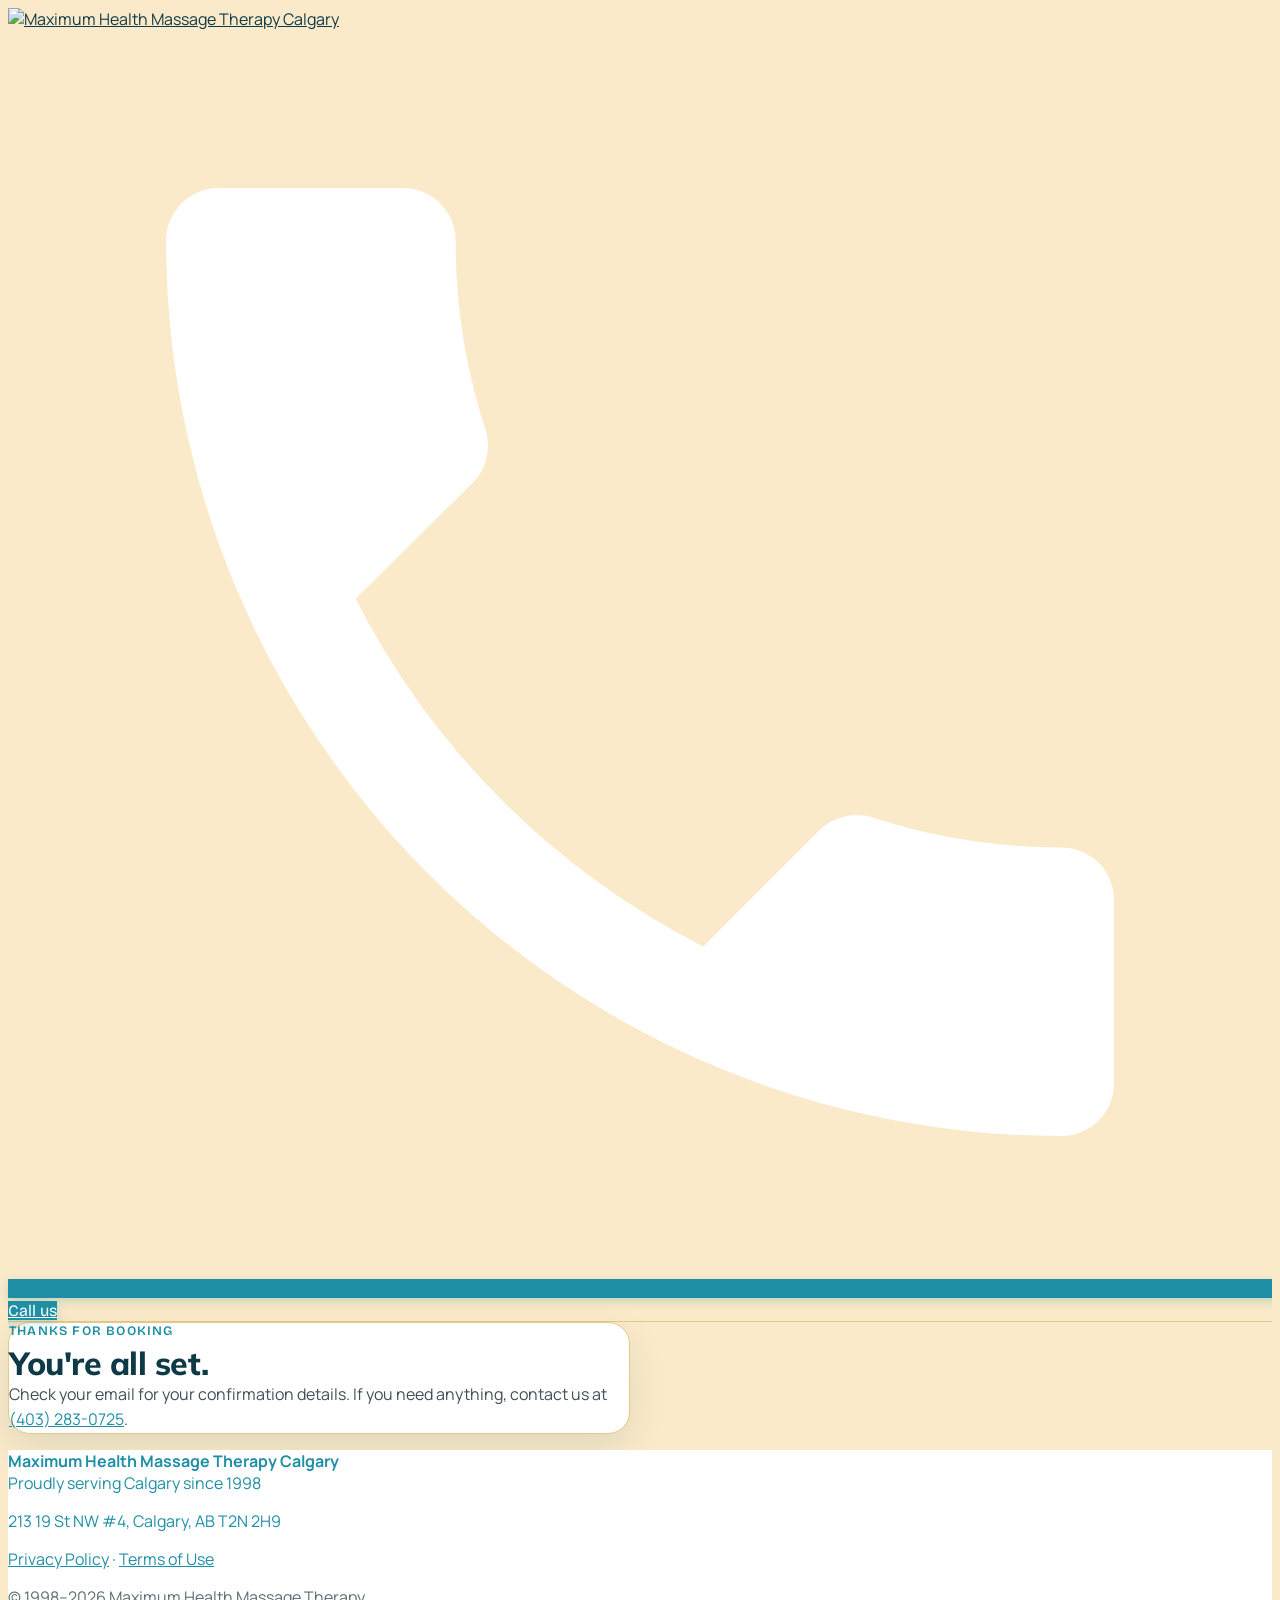
==== public/booking-confirmed/index.html @ 76cd09a8 "booking: full therapist name on /booking-confirmed + universal .ics + Cal embed pre-warm Test-feedba" ====
<!DOCTYPE html>
<html lang="en">
<head>
  <meta charset="UTF-8">
  <meta name="viewport" content="width=device-width, initial-scale=1.0">
  <title>You're booked | Maximum Health</title>
  <meta name="robots" content="noindex">
  <link rel="shortcut icon" href="/images/favicon.ico" type="image/x-icon">
  <link rel="icon" href="/images/favicon.ico" sizes="any">
  <link rel="dns-prefetch" href="https://fonts.googleapis.com">
  <link rel="dns-prefetch" href="https://fonts.gstatic.com">
  <link rel="preconnect" href="https://fonts.googleapis.com">
  <link rel="preconnect" href="https://fonts.gstatic.com" crossorigin>
  <link rel="stylesheet" href="https://fonts.googleapis.com/css2?family=Bricolage+Grotesque:wght@500;600;700&family=Manrope:wght@400;500;600;700&family=Mulish:wght@500;700;800&display=swap">
  <link rel="stylesheet" href="/css/shared.css">
  <link rel="stylesheet" href="/css/flow-b.css">
  <style>
    /* Booking-confirmed page — Flow B v3 palette (mirrors the confirmation
       page tokens so it reads as a continuation of the funnel). */
    :root {
      --v3-page-bg: #FAEAC9;
      --v3-surface: #FFFFFF;
      --v3-ink: #0E3A47;
      --v3-ink-soft: #5A6E73;
      --v3-ink-soft-2: #3F4F54;
      --v3-teal: #1F8FA6;
      --v3-teal-dark: #155F70;
      --v3-cream-border: #E6C988;
      --v3-rule: rgba(14, 58, 71, 0.14);
    }
    body {
      background: var(--v3-page-bg);
      font-family: "Manrope", "Helvetica Neue", Helvetica, Arial, sans-serif;
      color: var(--v3-ink);
    }
    .site-header {
      background: var(--v3-page-bg);
      color: var(--v3-ink);
      border-bottom: 1px solid var(--v3-cream-border);
    }
    .site-header__logo { color: var(--v3-ink); }
    .site-header__call {
      background: var(--v3-teal);
      color: #FFFFFF;
      font-family: "Bricolage Grotesque", system-ui, sans-serif;
      box-shadow: 0 4px 10px rgba(31, 143, 166, 0.22);
    }
    .site-header__call:hover { background: var(--v3-teal-dark); }
    .site-footer { background: #FFFFFF; color: var(--v3-teal); }
    .site-footer a { color: var(--v3-teal); }
    .site-footer__small { color: var(--v3-ink-soft); opacity: 1; }

    .offer-closed { background: var(--v3-page-bg); }
    .bc-card {
      background: var(--v3-surface);
      border: 1px solid var(--v3-cream-border);
      border-radius: 22px;
      box-shadow: 0 14px 36px rgba(14, 58, 71, 0.10);
      max-width: 620px;
      text-align: left;
    }
    .bc-eyebrow {
      font-family: "Bricolage Grotesque", system-ui, sans-serif;
      text-transform: uppercase;
      letter-spacing: 1.2px;
      font-size: 13px;
      font-weight: 600;
      color: var(--v3-teal);
      margin: 0 0 6px;
    }
    .bc-headline {
      font-family: "Mulish", "Manrope", system-ui, sans-serif;
      font-weight: 800;
      font-size: clamp(24px, 5.5vw, 32px);
      line-height: 1.15;
      letter-spacing: -0.5px;
      color: var(--v3-ink);
      margin: 0 0 var(--space-lg);
      text-wrap: balance;
    }
    .bc-details {
      background: rgba(31, 143, 166, 0.06);
      border: 1px solid var(--v3-rule);
      border-radius: 14px;
      padding: 16px 18px;
      margin: 0 0 var(--space-lg);
    }
    .bc-detail { margin: 0 0 8px; font-size: 16px; line-height: 1.5; color: var(--v3-ink-soft-2); }
    .bc-detail:last-child { margin-bottom: 0; }
    .bc-detail strong { color: var(--v3-ink); display: inline-block; min-width: 62px; }
    .bc-cal {
      display: inline-block;
      text-decoration: none;
      text-align: center;
      margin: 0 0 var(--space-xl);
    }
    .bc-block { margin-top: var(--space-xl); border-top: 1px solid var(--v3-rule); padding-top: var(--space-lg); }
    .bc-h2 {
      font-family: "Mulish", "Manrope", system-ui, sans-serif;
      font-weight: 700;
      font-size: 19px;
      color: var(--v3-ink);
      margin: 0 0 var(--space-md);
    }
    .bc-list { margin: 0; padding-left: 1.15em; }
    .bc-list li { font-size: 15.5px; line-height: 1.6; color: var(--v3-ink-soft-2); margin-bottom: 10px; }
    .bc-list li:last-child { margin-bottom: 0; }
    .bc-list strong { color: var(--v3-ink); }
    .bc-list a { color: var(--v3-teal); }
    .bc-fallback-body { font-size: 16px; line-height: 1.6; color: var(--v3-ink-soft-2); margin: 0; }
    .bc-fallback-body a { color: var(--v3-teal); }
    .btn--sage {
      background: var(--v3-teal);
      color: #FFFFFF;
      padding: 16px 28px;
      font-family: "Bricolage Grotesque", system-ui, sans-serif;
      font-size: 16px;
      font-weight: 600;
      border-radius: 999px;
      box-shadow: 0 6px 14px rgba(31, 143, 166, 0.22);
    }
    .btn--sage:hover { background: var(--v3-teal-dark); }
  </style>

  <!-- Google Tag Manager -->
  <script>(function(w,d,s,l,i){w[l]=w[l]||[];w[l].push({'gtm.start':
  new Date().getTime(),event:'gtm.js'});var f=d.getElementsByTagName(s)[0],
  j=d.createElement(s),dl=l!='dataLayer'?'&l='+l:'';j.async=true;j.src=
  'https://www.googletagmanager.com/gtm.js?id='+i+dl;f.parentNode.insertBefore(j,f);
  })(window,document,'script','dataLayer','GTM-5M8LTCF8');</script>
  <!-- End Google Tag Manager -->
</head>
<body>

<!-- GTM noscript -->
<noscript><iframe src="https://www.googletagmanager.com/ns.html?id=GTM-5M8LTCF8"
height="0" width="0" style="display:none;visibility:hidden"></iframe></noscript>

<header class="site-header">
  <a href="/massage-therapy-calgary/" class="site-header__logo" aria-label="Maximum Health Massage Therapy Calgary">
    <img src="/images/MaximumHealthmassagetherapycalgarycompressed.webp" alt="Maximum Health Massage Therapy Calgary" width="176" height="29">
  </a>
  <a href="tel:+14032830725" class="site-header__call" data-location="booking-confirmed">
    <svg viewBox="0 0 24 24" fill="currentColor" aria-hidden="true"><path d="M6.6 10.8a15.1 15.1 0 0 0 6.6 6.6l2.2-2.2a1 1 0 0 1 1-.25 11.4 11.4 0 0 0 3.6.57 1 1 0 0 1 1 1V20a1 1 0 0 1-1 1A17 17 0 0 1 3 4a1 1 0 0 1 1-1h3.5a1 1 0 0 1 1 1 11.4 11.4 0 0 0 .57 3.6 1 1 0 0 1-.25 1z"/></svg>
    Call us
  </a>
</header>

<main class="offer-closed" id="bc-main">
  <section class="offer-closed__card bc-card" aria-live="polite">

    <!-- Personalized (shown when a real booking context is present) -->
    <div data-bc="booked" hidden>
      <p class="bc-eyebrow">You're booked</p>
      <h1 class="bc-headline">See you soon<span data-bc-name></span>!</h1>

      <div class="bc-details">
        <p class="bc-detail"><strong>With</strong> <span data-bc-therapist>your therapist</span></p>
        <p class="bc-detail"><strong>When</strong> <span data-bc-when>-</span></p>
        <p class="bc-detail"><strong>Where</strong> 213 19 St NW #4, Calgary, AB T2N 2H9</p>
      </div>

      <a class="btn btn--sage bc-cal" data-bc-cal download="maximum-health-appointment.ics" href="#">Add to calendar</a>

      <div class="bc-block">
        <h2 class="bc-h2">Before your visit</h2>
        <ul class="bc-list">
          <li><strong>Arrive about 5 minutes early</strong> so you have time to settle in.</li>
          <li><strong>Wear comfortable, loose clothing.</strong> Your therapist will walk you through anything that needs to come off for the session.</li>
          <li><strong>Just bring yourself.</strong> If you have past injuries, current medications, or specific concerns, your therapist will ask about them when you arrive.</li>
          <li><strong>Parking</strong> is free on the west side of 19th Street or along 1st or 2nd Avenue.</li>
        </ul>
      </div>

      <div class="bc-block">
        <h2 class="bc-h2">What happens next</h2>
        <ul class="bc-list">
          <li>You'll get a <strong>confirmation email from Jane</strong> (our booking system) with your appointment details and your account login.</li>
          <li>You'll get a <strong>reminder</strong> before your visit so it doesn't sneak up on you.</li>
          <li>Need to change or cancel? You can do it anytime from <strong>your Jane account</strong>, using the link in that email.</li>
          <li>Questions before your visit? Call us at <a href="tel:+14032830725" data-location="booking-confirmed">(403) 283-0725</a>.</li>
        </ul>
      </div>
    </div>

    <!-- Generic fallback (cold / direct hit — no personalized fields, no PII) -->
    <div data-bc="fallback" hidden>
      <p class="bc-eyebrow">Thanks for booking</p>
      <h1 class="bc-headline">You're all set.</h1>
      <p class="bc-fallback-body">
        Check your email for your confirmation details. If you need anything, contact us at
        <a href="tel:+14032830725" data-location="booking-confirmed">(403) 283-0725</a>.
      </p>
    </div>

  </section>
</main>

<footer class="site-footer">
  <p><strong>Maximum Health Massage Therapy Calgary</strong><br>
  Proudly serving Calgary since 1998</p>
  <p>213 19 St NW #4, Calgary, AB T2N 2H9</p>
  <p><a href="/privacy-policy/">Privacy Policy</a> &middot; <a href="/terms/">Terms of Use</a></p>
  <p class="site-footer__small">&copy; 1998&ndash;2026 Maximum Health Massage Therapy</p>
</footer>

<script>
(function () {
  'use strict';

  var params = new URLSearchParams(window.location.search);
  var bid = params.get('bid') || '';

  var lead = null;
  try { var raw = sessionStorage.getItem('mh_lead'); if (raw) lead = JSON.parse(raw); } catch (_) {}

  var THERAPIST_NAMES = { brookelyn: 'Brookelyn Brolly', meagan: 'Meagan Brown', charlotte: 'Charlotte Tooth', lindsey: 'Lindsey Stauffer', tif: 'Tif Henderson' };

  var main = document.getElementById('bc-main');
  var booked = main.querySelector('[data-bc="booked"]');
  var fallback = main.querySelector('[data-bc="fallback"]');

  // Valid booking context = a real Cal uid in the URL (the calcom flow) or a
  // stashed lead (defensive). Cold / direct hits get the generic fallback,
  // with no personalized fields — no PII leakage.
  var hasContext = !!(bid || (lead && (lead.first_name || lead.email)));
  if (!hasContext) {
    fallback.hidden = false;
    return;
  }
  booked.hidden = false;

  // ---------- Personalize ----------
  var firstName = params.get('name') || (lead && lead.first_name) || '';
  if (firstName) booked.querySelector('[data-bc-name]').textContent = ', ' + firstName;

  var therapistId = params.get('therapist') || '';
  var therapistName = THERAPIST_NAMES[therapistId] ||
    (therapistId ? therapistId.charAt(0).toUpperCase() + therapistId.slice(1) : '');
  if (therapistName) booked.querySelector('[data-bc-therapist]').textContent = therapistName;

  var startIso = params.get('start') || '';
  var endIso = params.get('end') || '';
  var whenStr = fmtDateTime(startIso);
  if (whenStr) {
    booked.querySelector('[data-bc-when]').textContent = whenStr;
  } else {
    var whenRow = booked.querySelector('[data-bc-when]').closest('.bc-detail');
    if (whenRow) whenRow.hidden = true;
  }

  // ---------- Add to calendar ----------
  var calEl = booked.querySelector('[data-bc-cal]');
  if (startIso) {
    var title = (therapistName ? 'Massage with ' + therapistName : 'Massage') + ' — Maximum Health';
    calEl.href = icsHref(title, startIso, endIso, '213 19 St NW #4, Calgary, AB T2N 2H9', bid);
  } else {
    calEl.hidden = true;
  }

  // ---------- Guarded, deduped conversion fire (Channel A) ----------
  // Fire only with a real Cal uid, and only once per uid so a refresh /
  // bookmark / direct revisit never double-fires. The full booking record
  // comes server-side from the BOOKING_CREATED webhook (Channel B); this page
  // fires the conversion and nothing else.
  if (bid) {
    var firedList = [];
    try { firedList = JSON.parse(sessionStorage.getItem('mh_booking_fired') || '[]'); } catch (_) {}
    if (firedList.indexOf(bid) === -1) {
      window.dataLayer = window.dataLayer || [];
      window.dataLayer.push({
        event: 'booking_confirmed',
        booking_id: bid,
        scheduled_time: startIso,
        event_type_id: '',
        skill: params.get('skill') || '',
        therapist_id: therapistId,
        gclid: ss('gclid'),
        utm_source: ss('utm_source'),
        utm_medium: ss('utm_medium'),
        utm_campaign: ss('utm_campaign'),
        utm_term: ss('utm_term'),
        utm_content: ss('utm_content')
      });
      firedList.push(bid);
      try { sessionStorage.setItem('mh_booking_fired', JSON.stringify(firedList)); } catch (_) {}
    }
  }

  // ---------- helpers ----------
  function ss(k) { try { return sessionStorage.getItem(k) || ''; } catch (_) { return ''; } }

  function fmtDateTime(iso) {
    if (!iso) return '';
    var d = new Date(iso);
    if (isNaN(d.getTime())) return '';
    try {
      return new Intl.DateTimeFormat('en-CA', {
        weekday: 'long', month: 'long', day: 'numeric',
        hour: 'numeric', minute: '2-digit', timeZone: 'America/Edmonton'
      }).format(d);
    } catch (_) { return d.toLocaleString(); }
  }

  // Universal .ics (data URI) so it opens the visitor's default calendar app
  // (Apple / Outlook / Google) rather than assuming Google. We can't detect
  // their app, so we hand off a standard .ics and let the OS route it.
  function icsHref(text, s, e, loc, uid) {
    function z(iso) { return new Date(iso).toISOString().replace(/[-:]/g, '').replace(/\.\d{3}/, ''); }
    function esc(v) { return String(v).replace(/([,;\\])/g, '\\$1'); }
    var lines = [
      'BEGIN:VCALENDAR', 'VERSION:2.0', 'PRODID:-//Maximum Health//Booking//EN',
      'BEGIN:VEVENT',
      'UID:' + (uid || z(s)) + '@maximumhealth',
      'DTSTAMP:' + z(s),
      'DTSTART:' + z(s),
      'DTEND:' + (e ? z(e) : z(s)),
      'SUMMARY:' + esc(text),
      'LOCATION:' + esc(loc),
      'END:VEVENT', 'END:VCALENDAR'
    ];
    return 'data:text/calendar;charset=utf-8,' + encodeURIComponent(lines.join('\r\n'));
  }
})();
</script>

</body>
</html>
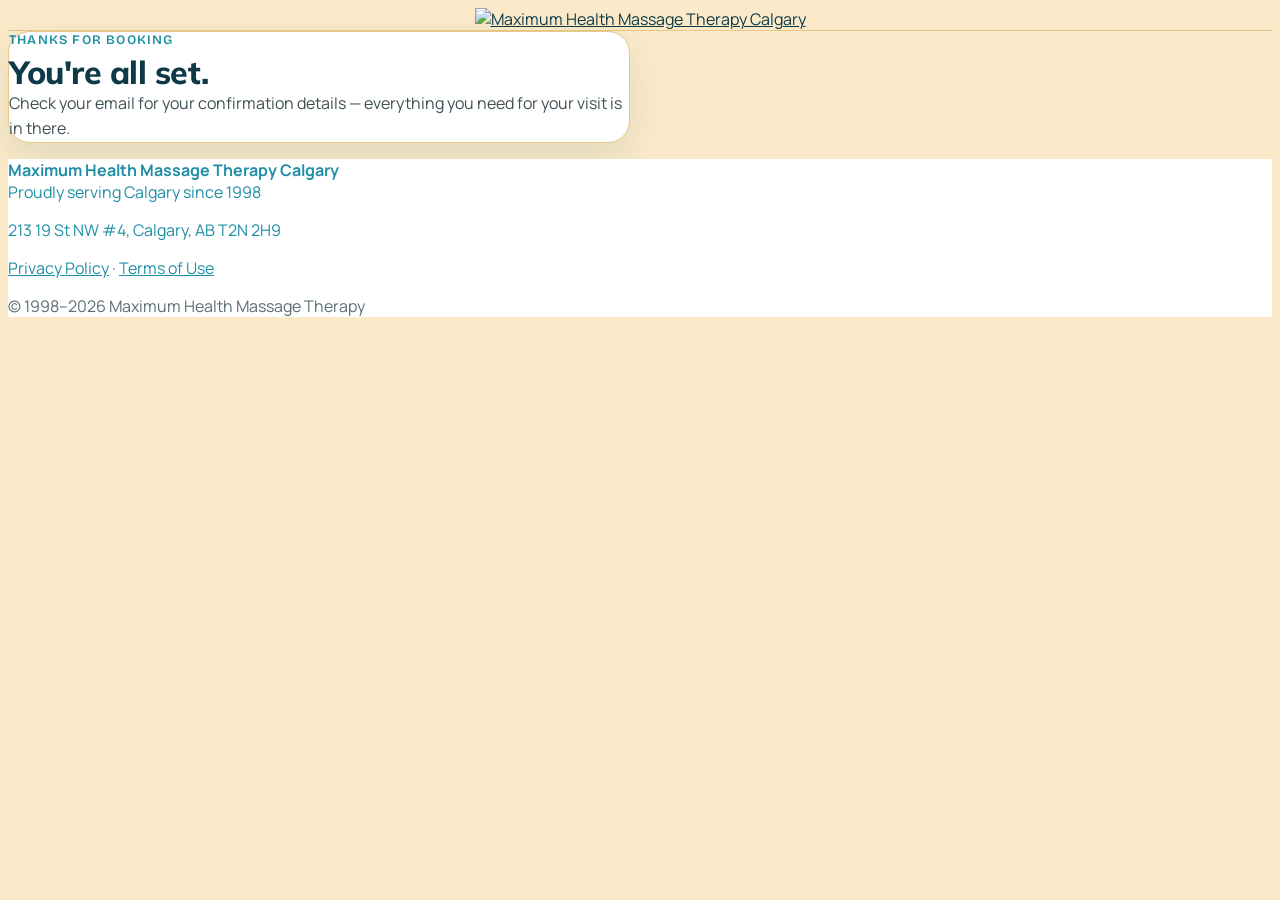
==== commit 76c7c4e7: "booking-confirmed: multi-provider add-to-calendar buttons + centered logo (no Call us) - Replace the" ====
--- a/public/booking-confirmed/index.html
+++ b/public/booking-confirmed/index.html
@@ -38,14 +38,8 @@
       color: var(--v3-ink);
       border-bottom: 1px solid var(--v3-cream-border);
     }
+    .site-header--centered { display: flex; justify-content: center; }
     .site-header__logo { color: var(--v3-ink); }
-    .site-header__call {
-      background: var(--v3-teal);
-      color: #FFFFFF;
-      font-family: "Bricolage Grotesque", system-ui, sans-serif;
-      box-shadow: 0 4px 10px rgba(31, 143, 166, 0.22);
-    }
-    .site-header__call:hover { background: var(--v3-teal-dark); }
     .site-footer { background: #FFFFFF; color: var(--v3-teal); }
     .site-footer a { color: var(--v3-teal); }
     .site-footer__small { color: var(--v3-ink-soft); opacity: 1; }
@@ -88,12 +82,18 @@
     .bc-detail { margin: 0 0 8px; font-size: 16px; line-height: 1.5; color: var(--v3-ink-soft-2); }
     .bc-detail:last-child { margin-bottom: 0; }
     .bc-detail strong { color: var(--v3-ink); display: inline-block; min-width: 62px; }
-    .bc-cal {
-      display: inline-block;
+    .bc-cal-wrap { margin: 0 0 var(--space-xl); text-align: center; }
+    .bc-cal-label { font-size: 14px; font-weight: 600; color: var(--v3-ink); margin: 0 0 10px; }
+    .bc-cal-buttons { display: flex; flex-wrap: wrap; gap: 8px; justify-content: center; }
+    .bc-cal-btn {
+      display: inline-flex; align-items: center; gap: 7px;
+      background: #FFFFFF; border: 1px solid var(--v3-cream-border);
+      border-radius: 999px; padding: 9px 15px;
+      font-size: 14px; font-weight: 600; color: var(--v3-ink);
       text-decoration: none;
-      text-align: center;
-      margin: 0 0 var(--space-xl);
-    }
+    }
+    .bc-cal-btn:hover { border-color: var(--v3-teal); color: var(--v3-teal-dark); }
+    .bc-cal-btn svg { flex: 0 0 auto; }
     .bc-block { margin-top: var(--space-xl); border-top: 1px solid var(--v3-rule); padding-top: var(--space-lg); }
     .bc-h2 {
       font-family: "Mulish", "Manrope", system-ui, sans-serif;
@@ -136,13 +136,9 @@
 <noscript><iframe src="https://www.googletagmanager.com/ns.html?id=GTM-5M8LTCF8"
 height="0" width="0" style="display:none;visibility:hidden"></iframe></noscript>
 
-<header class="site-header">
+<header class="site-header site-header--centered">
   <a href="/massage-therapy-calgary/" class="site-header__logo" aria-label="Maximum Health Massage Therapy Calgary">
     <img src="/images/MaximumHealthmassagetherapycalgarycompressed.webp" alt="Maximum Health Massage Therapy Calgary" width="176" height="29">
-  </a>
-  <a href="tel:+14032830725" class="site-header__call" data-location="booking-confirmed">
-    <svg viewBox="0 0 24 24" fill="currentColor" aria-hidden="true"><path d="M6.6 10.8a15.1 15.1 0 0 0 6.6 6.6l2.2-2.2a1 1 0 0 1 1-.25 11.4 11.4 0 0 0 3.6.57 1 1 0 0 1 1 1V20a1 1 0 0 1-1 1A17 17 0 0 1 3 4a1 1 0 0 1 1-1h3.5a1 1 0 0 1 1 1 11.4 11.4 0 0 0 .57 3.6 1 1 0 0 1-.25 1z"/></svg>
-    Call us
   </a>
 </header>
 
@@ -160,7 +156,10 @@
         <p class="bc-detail"><strong>Where</strong> 213 19 St NW #4, Calgary, AB T2N 2H9</p>
       </div>
 
-      <a class="btn btn--sage bc-cal" data-bc-cal download="maximum-health-appointment.ics" href="#">Add to calendar</a>
+      <div class="bc-cal-wrap" data-bc-cal-wrap>
+        <p class="bc-cal-label">Add to your calendar</p>
+        <div class="bc-cal-buttons" data-bc-cal-buttons></div>
+      </div>
 
       <div class="bc-block">
         <h2 class="bc-h2">Before your visit</h2>
@@ -178,7 +177,7 @@
           <li>You'll get a <strong>confirmation email from Jane</strong> (our booking system) with your appointment details and your account login.</li>
           <li>You'll get a <strong>reminder</strong> before your visit so it doesn't sneak up on you.</li>
           <li>Need to change or cancel? You can do it anytime from <strong>your Jane account</strong>, using the link in that email.</li>
-          <li>Questions before your visit? Call us at <a href="tel:+14032830725" data-location="booking-confirmed">(403) 283-0725</a>.</li>
+          <li>Questions before your visit? Your therapist will go over everything with you at your intake.</li>
         </ul>
       </div>
     </div>
@@ -188,8 +187,7 @@
       <p class="bc-eyebrow">Thanks for booking</p>
       <h1 class="bc-headline">You're all set.</h1>
       <p class="bc-fallback-body">
-        Check your email for your confirmation details. If you need anything, contact us at
-        <a href="tel:+14032830725" data-location="booking-confirmed">(403) 283-0725</a>.
+        Check your email for your confirmation details &mdash; everything you need for your visit is in there.
       </p>
     </div>
 
@@ -250,12 +248,12 @@
   }
 
   // ---------- Add to calendar ----------
-  var calEl = booked.querySelector('[data-bc-cal]');
+  var calWrap = booked.querySelector('[data-bc-cal-wrap]');
   if (startIso) {
-    var title = (therapistName ? 'Massage with ' + therapistName : 'Massage') + ' — Maximum Health';
-    calEl.href = icsHref(title, startIso, endIso, '213 19 St NW #4, Calgary, AB T2N 2H9', bid);
+    var calTitle = (therapistName ? 'Massage with ' + therapistName : 'Massage') + ' — Maximum Health';
+    renderCalButtons(booked.querySelector('[data-bc-cal-buttons]'), calTitle, startIso, endIso, '213 19 St NW #4, Calgary, AB T2N 2H9', bid);
   } else {
-    calEl.hidden = true;
+    calWrap.hidden = true;
   }
 
   // ---------- Guarded, deduped conversion fire (Channel A) ----------
@@ -302,25 +300,63 @@
     } catch (_) { return d.toLocaleString(); }
   }
 
-  // Universal .ics (data URI) so it opens the visitor's default calendar app
-  // (Apple / Outlook / Google) rather than assuming Google. We can't detect
-  // their app, so we hand off a standard .ics and let the OS route it.
+  // ---------- Add-to-calendar (multi-provider) ----------
+  // We can't detect the visitor's calendar app, so we offer a button per major
+  // provider (like most event-registration confirmations do). Apple + iCal
+  // hand off a universal .ics; the rest deep-link into the web calendar.
+  function zc(iso) { return new Date(iso).toISOString().replace(/[-:]/g, '').replace(/\.\d{3}/, ''); }
+
   function icsHref(text, s, e, loc, uid) {
-    function z(iso) { return new Date(iso).toISOString().replace(/[-:]/g, '').replace(/\.\d{3}/, ''); }
     function esc(v) { return String(v).replace(/([,;\\])/g, '\\$1'); }
     var lines = [
       'BEGIN:VCALENDAR', 'VERSION:2.0', 'PRODID:-//Maximum Health//Booking//EN',
       'BEGIN:VEVENT',
-      'UID:' + (uid || z(s)) + '@maximumhealth',
-      'DTSTAMP:' + z(s),
-      'DTSTART:' + z(s),
-      'DTEND:' + (e ? z(e) : z(s)),
-      'SUMMARY:' + esc(text),
-      'LOCATION:' + esc(loc),
+      'UID:' + (uid || zc(s)) + '@maximumhealth',
+      'DTSTAMP:' + zc(s), 'DTSTART:' + zc(s), 'DTEND:' + (e ? zc(e) : zc(s)),
+      'SUMMARY:' + esc(text), 'LOCATION:' + esc(loc),
       'END:VEVENT', 'END:VCALENDAR'
     ];
     return 'data:text/calendar;charset=utf-8,' + encodeURIComponent(lines.join('\r\n'));
   }
+  function googleHref(text, s, e, loc) {
+    var p = new URLSearchParams({ action: 'TEMPLATE', text: text, dates: zc(s) + '/' + (e ? zc(e) : zc(s)), location: loc });
+    return 'https://calendar.google.com/calendar/render?' + p.toString();
+  }
+  function outlookHref(text, s, e, loc, host) {
+    var base = host === 'office' ? 'https://outlook.office.com' : 'https://outlook.live.com';
+    var p = new URLSearchParams({ path: '/calendar/action/compose', rru: 'addevent', subject: text, startdt: s, enddt: (e || s), location: loc });
+    return base + '/calendar/0/deeplink/compose?' + p.toString();
+  }
+  function yahooHref(text, s, e, loc) {
+    var p = new URLSearchParams({ v: '60', title: text, st: zc(s), et: (e ? zc(e) : zc(s)), in_loc: loc });
+    return 'https://calendar.yahoo.com/?' + p.toString();
+  }
+
+  // Compact icons — brand colour + label make each recognizable.
+  var APPLE_ICON = '<svg viewBox="0 0 24 24" width="16" height="16" fill="currentColor" aria-hidden="true"><path d="M16.4 1.4c0 1.1-.4 2.2-1.1 3-.8.9-2.2 1.6-3.3 1.5-.1-1.1.4-2.3 1.1-3 .7-.8 2-1.4 3-1.5 0 .3 0 .6.1.9zm3.7 16.3c-.6 1.4-.9 2-1.7 3.2-1.1 1.7-2.6 3.8-4.5 3.8-1.7 0-2.1-1.1-4.4-1.1-2.3 0-2.7 1.1-4.4 1.1-1.9 0-3.3-1.9-4.4-3.6C-.6 18 .9 12.9 3 10.1c1.1-1.6 2.9-2.6 4.6-2.6 1.7 0 2.8 1.1 4.2 1.1 1.4 0 2.2-1.1 4.1-1.1 1.5 0 3.1.8 4.2 2.2-3.7 2-3.1 7.2 2 8.9z"/></svg>';
+  var M365_ICON = '<svg viewBox="0 0 24 24" width="16" height="16" aria-hidden="true"><rect x="2" y="2" width="9.2" height="9.2" fill="#F25022"/><rect x="12.8" y="2" width="9.2" height="9.2" fill="#7FBA00"/><rect x="2" y="12.8" width="9.2" height="9.2" fill="#00A4EF"/><rect x="12.8" y="12.8" width="9.2" height="9.2" fill="#FFB900"/></svg>';
+  function calIcon(c) { return '<svg viewBox="0 0 24 24" width="16" height="16" aria-hidden="true"><rect x="3" y="5" width="18" height="16" rx="2.5" fill="#fff" stroke="' + c + '" stroke-width="2"/><rect x="3" y="5" width="18" height="5" rx="2.5" fill="' + c + '"/></svg>'; }
+
+  function renderCalButtons(container, text, s, e, loc, uid) {
+    if (!container) return;
+    var providers = [
+      { label: 'Apple', icon: APPLE_ICON, href: icsHref(text, s, e, loc, uid), download: true },
+      { label: 'Google', icon: calIcon('#4285F4'), href: googleHref(text, s, e, loc) },
+      { label: 'Outlook.com', icon: calIcon('#0F6CBD'), href: outlookHref(text, s, e, loc, 'live') },
+      { label: 'Microsoft 365', icon: M365_ICON, href: outlookHref(text, s, e, loc, 'office') },
+      { label: 'Yahoo', icon: calIcon('#6001D2'), href: yahooHref(text, s, e, loc) },
+      { label: 'iCal File', icon: calIcon('#5A6E73'), href: icsHref(text, s, e, loc, uid), download: true }
+    ];
+    providers.forEach(function (p) {
+      var a = document.createElement('a');
+      a.className = 'bc-cal-btn';
+      a.href = p.href;
+      if (p.download) { a.setAttribute('download', 'maximum-health-appointment.ics'); }
+      else { a.target = '_blank'; a.rel = 'noopener'; }
+      a.innerHTML = p.icon + '<span>' + p.label + '</span>';
+      container.appendChild(a);
+    });
+  }
 })();
 </script>
 
